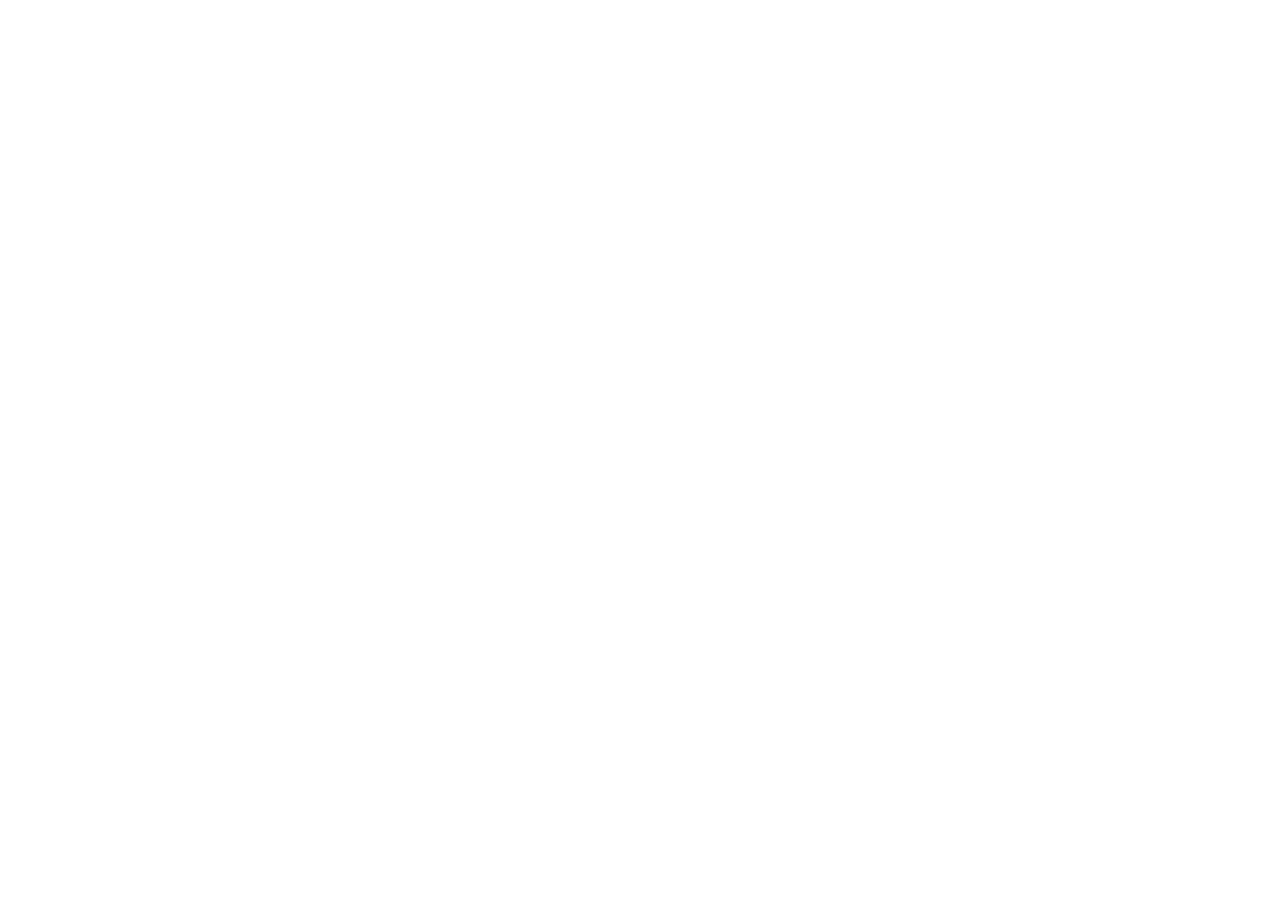
==== About.html @ 915fa4bb "First commit" ====
<!DOCTYPE html>
<html lang="en">

<head>
    <meta charset="UTF-8">
    <meta name="viewport" content="width=device-width, initial-scale=1.0">
    <meta http-equiv="X-UA-Compatible" content="ie=edge">
    <title>Cody's Portfolio</title>
    <link rel="stylesheet" href="./resources/css/style.css">
    <link rel="preconnect" href="https://fonts.googleapis.com">
    <link rel="preconnect" href="https://fonts.gstatic.com" crossorigin>
    <link href="https://fonts.googleapis.com/css2?family=Roboto+Mono:ital,wght@0,400;0,700;1,300&display=swap"
        rel="stylesheet">
</head>

<body>












    <script src="./resources/js/main.js"></script>
</body>

</html>
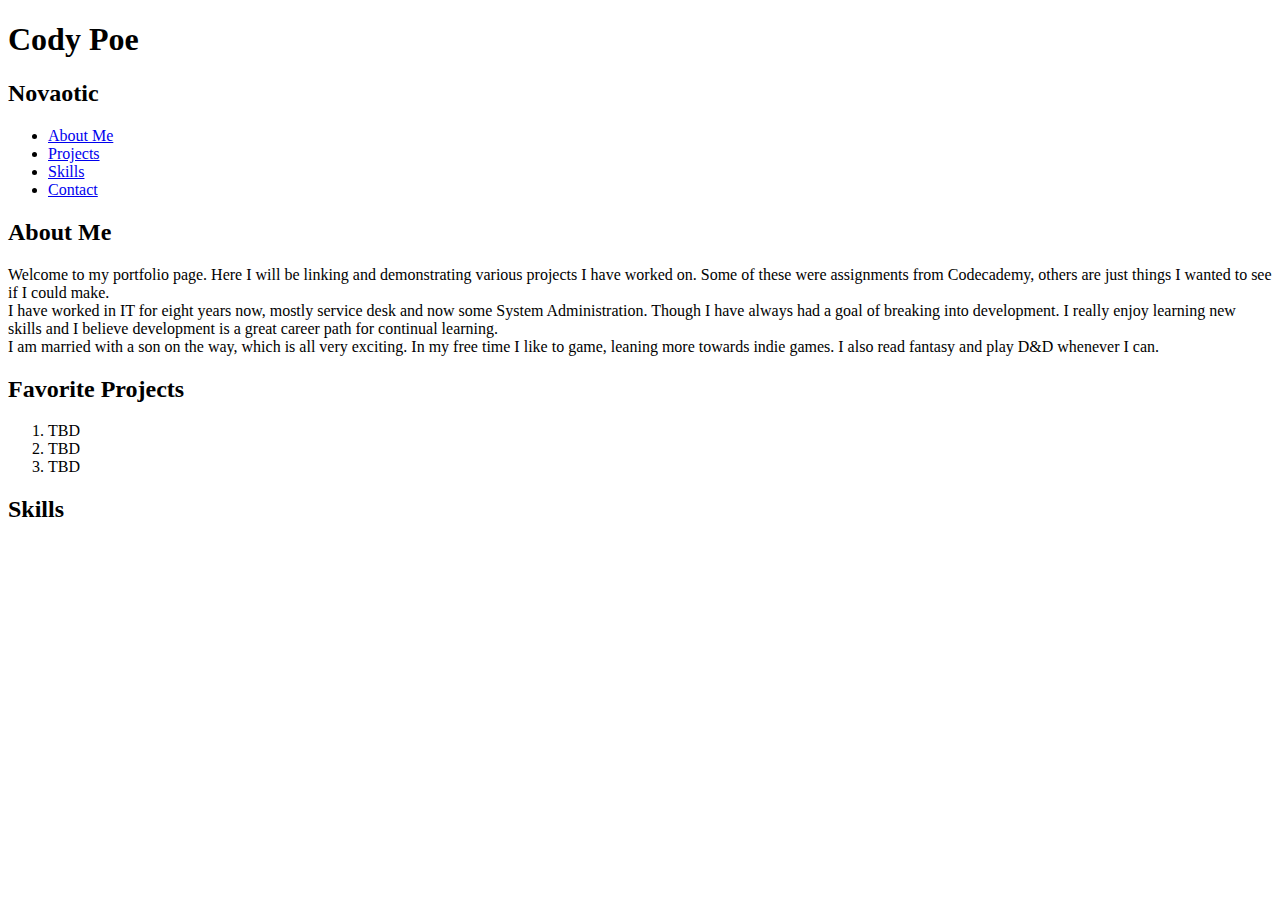
==== commit c12319f9: "Create basic HTML layout for home page." ====
--- a/About.html
+++ b/About.html
@@ -14,18 +14,53 @@
 </head>
 
 <body>
+    <header>
+        <h1>Cody Poe</h1>
+        <h2>Novaotic</h2>
 
+        <nav>
+            <ul>
+                <li><a href="#">About Me</a></li>
+                <li><a href="#">Projects</a></li>
+                <li><a href="#">Skills</a></li>
+                <li><a href="#">Contact</a></li>
+            </ul>
+        </nav>
+    </header>
 
+    <main>
+        <section class="aboutme">
+            <h2>About Me</h2>
+            <p>Welcome to my portfolio page. Here I will be linking and demonstrating various projects I have worked on.
+                Some of these were assignments from Codecademy, others are just things I wanted to see if I could make.
+                <br>
+                I have worked in IT for eight years now, mostly service desk and now some System Administration. Though
+                I have always had a goal of breaking into development. I really enjoy learning new skills and I believe
+                development is a great career path for continual learning.
+                <br>
+                I am married with a son on the way, which is all very exciting. In my free time I like to game, leaning
+                more towards indie games. I also read fantasy and play D&D whenever I can.
+            </p>
 
+            <!--Place self portrait here.-->
+        </section>
 
+        <section class="favorites">
+            <h2>Favorite Projects</h2>
+            <ol>
+                <li>TBD</li>
+                <li>TBD</li>
+                <li>TBD</li>
+            </ol>
+        </section>
 
+        <section class="skills">
+            <h2>Skills</h2>
 
-
-
-
-
-
-
+            <!--Place logos for various skills here-->
+        </section>
+    </main>
+    
     <script src="./resources/js/main.js"></script>
 </body>
 
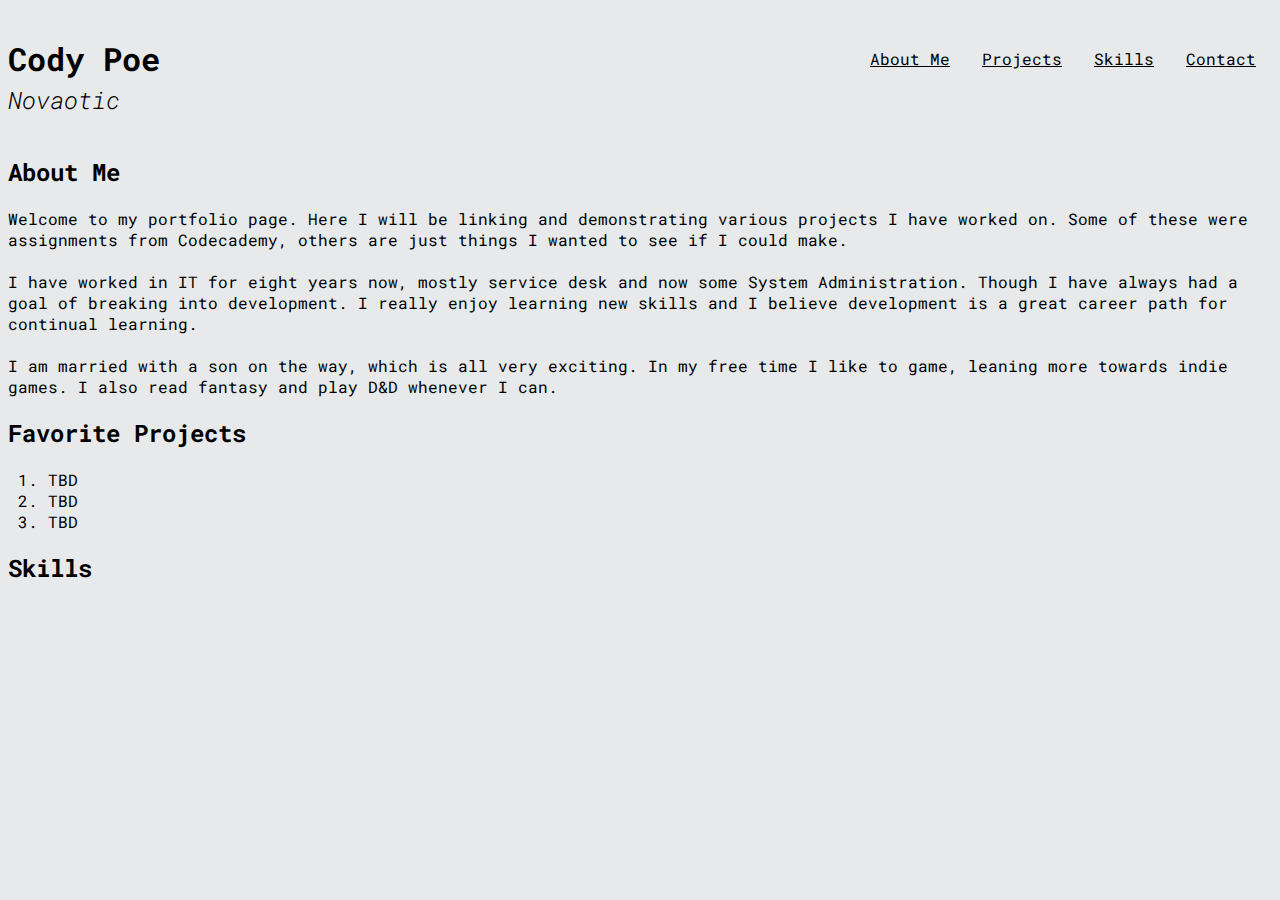
==== commit cce371b8: "Style the heading" ====
--- a/About.html
+++ b/About.html
@@ -15,9 +15,10 @@
 
 <body>
     <header>
-        <h1>Cody Poe</h1>
-        <h2>Novaotic</h2>
-
+        <div class="title">
+            <h1>Cody Poe</h1>
+            <h2>Novaotic</h2>
+        </div>
         <nav>
             <ul>
                 <li><a href="#">About Me</a></li>
@@ -33,11 +34,11 @@
             <h2>About Me</h2>
             <p>Welcome to my portfolio page. Here I will be linking and demonstrating various projects I have worked on.
                 Some of these were assignments from Codecademy, others are just things I wanted to see if I could make.
-                <br>
+                <br><br>
                 I have worked in IT for eight years now, mostly service desk and now some System Administration. Though
                 I have always had a goal of breaking into development. I really enjoy learning new skills and I believe
                 development is a great career path for continual learning.
-                <br>
+                <br><br>
                 I am married with a son on the way, which is all very exciting. In my free time I like to game, leaning
                 more towards indie games. I also read fantasy and play D&D whenever I can.
             </p>
@@ -60,7 +61,7 @@
             <!--Place logos for various skills here-->
         </section>
     </main>
-    
+
     <script src="./resources/js/main.js"></script>
 </body>
 
--- a/resources/css/style.css
+++ b/resources/css/style.css
@@ -0,0 +1,45 @@
+html {
+    background-color: #E8E9EA;
+    font-family: Roboto Mono, monospace;
+    font-size: 16px;
+    color: black;
+}
+
+/*Header styles*/
+
+header {
+    display: flex;
+    justify-content: space-between;
+    margin-top: 1rem;
+}
+
+.title {
+    display: flex;
+    flex-direction: column;
+}
+
+.title h1 {
+    margin-bottom: 2px;
+    font-size: 2rem;
+}
+
+.title h2 {
+    margin-top: 2px;
+    font-style: italic;
+    font-weight: 300;
+    font-size: 1.5rem;
+}
+
+header nav ul {
+    display: flex;
+    justify-content: end;
+}
+
+header nav ul li {
+    padding: 1rem;
+    list-style-type: none;
+}
+
+a {
+    color: black;
+}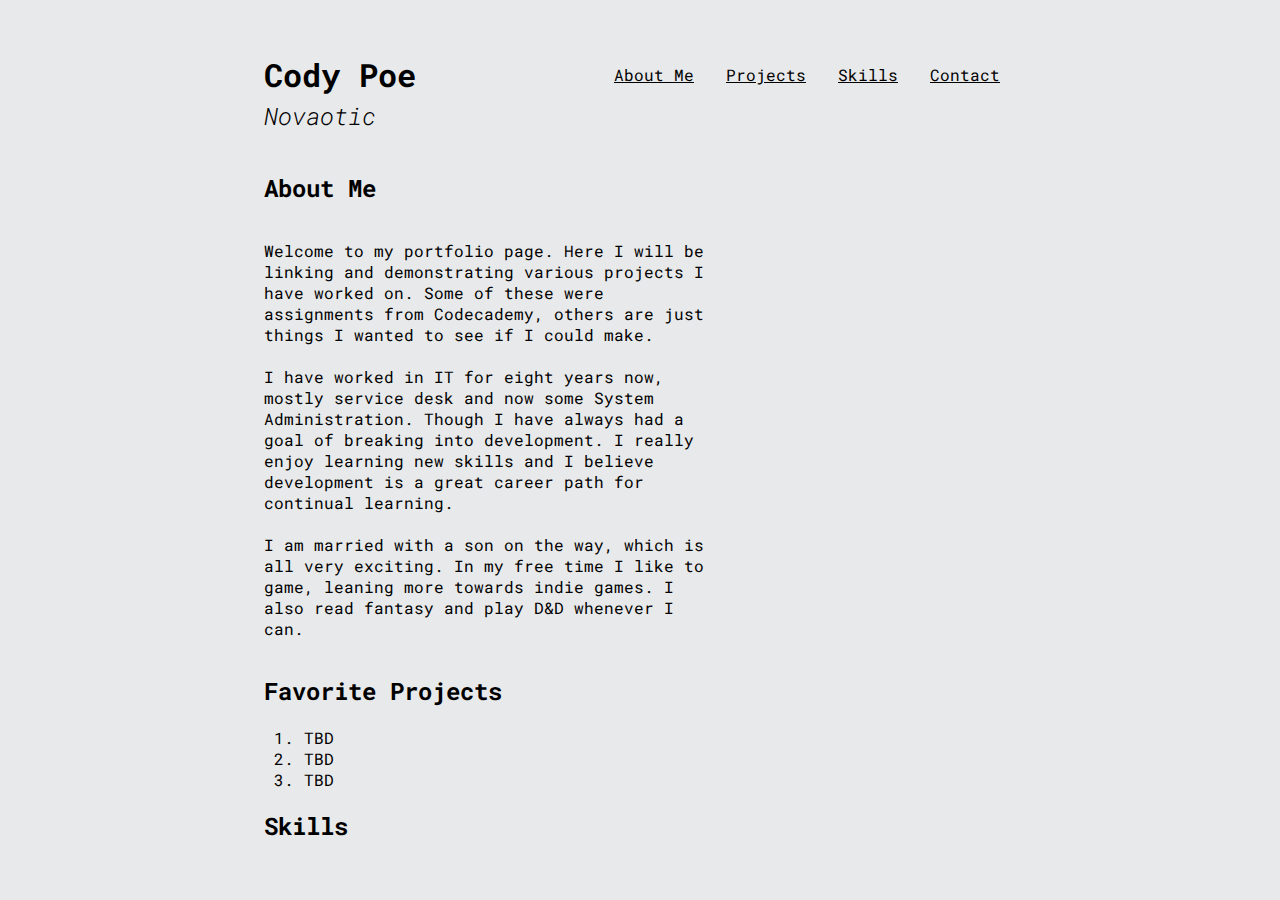
==== commit 771f05b4: "Begin body formatting" ====
--- a/About.html
+++ b/About.html
@@ -31,19 +31,28 @@
 
     <main>
         <section class="aboutme">
-            <h2>About Me</h2>
-            <p>Welcome to my portfolio page. Here I will be linking and demonstrating various projects I have worked on.
-                Some of these were assignments from Codecademy, others are just things I wanted to see if I could make.
-                <br><br>
-                I have worked in IT for eight years now, mostly service desk and now some System Administration. Though
-                I have always had a goal of breaking into development. I really enjoy learning new skills and I believe
-                development is a great career path for continual learning.
-                <br><br>
-                I am married with a son on the way, which is all very exciting. In my free time I like to game, leaning
-                more towards indie games. I also read fantasy and play D&D whenever I can.
-            </p>
+            <div class="aboutmecontainer">
+                <h2>About Me</h2>
+                <p>Welcome to my portfolio page. Here I will be linking and demonstrating various projects I have worked
+                    on.
+                    Some of these were assignments from Codecademy, others are just things I wanted to see if I could
+                    make.
+                    <br><br>
+                    I have worked in IT for eight years now, mostly service desk and now some System Administration.
+                    Though
+                    I have always had a goal of breaking into development. I really enjoy learning new skills and I
+                    believe
+                    development is a great career path for continual learning.
+                    <br><br>
+                    I am married with a son on the way, which is all very exciting. In my free time I like to game,
+                    leaning
+                    more towards indie games. I also read fantasy and play D&D whenever I can.
+                </p>
+            </div>
 
-            <!--Place self portrait here.-->
+            <div class="aboutmeimgcontainer">
+                <!--Place self portrait here.-->
+            </div>
         </section>
 
         <section class="favorites">
--- a/resources/css/style.css
+++ b/resources/css/style.css
@@ -3,6 +3,7 @@
     font-family: Roboto Mono, monospace;
     font-size: 16px;
     color: black;
+    margin: 1rem 20%;
 }
 
 /*Header styles*/
@@ -42,4 +43,24 @@
 
 a {
     color: black;
+}
+
+/*Screen size adjustments*/
+
+
+/*About Me Section*/
+
+.aboutme {
+    display: flex;
+}
+
+.aboutmecontainer {
+    display: flex;
+    flex-direction: column;
+    width: 60%;
+}
+
+.aboutmeimgcontainer {
+    display: flex;
+    width: 40%;
 }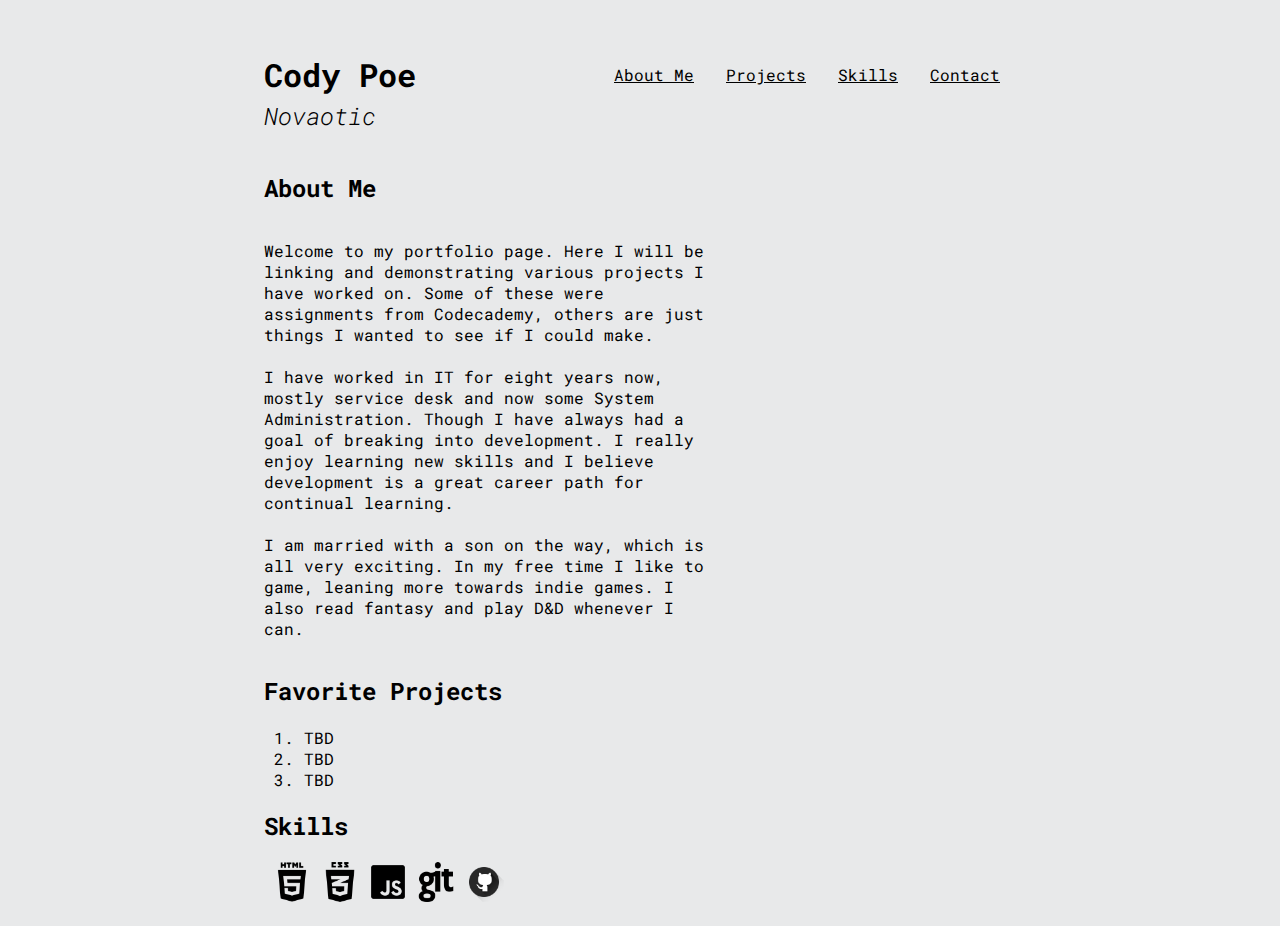
==== commit ee97fbf8: "Add skills icons" ====
--- a/About.html
+++ b/About.html
@@ -24,7 +24,7 @@
                 <li><a href="#">About Me</a></li>
                 <li><a href="#">Projects</a></li>
                 <li><a href="#">Skills</a></li>
-                <li><a href="#">Contact</a></li>
+                <li><a href="contact.html">Contact</a></li>
             </ul>
         </nav>
     </header>
@@ -57,7 +57,7 @@
 
         <section class="favorites">
             <h2>Favorite Projects</h2>
-            <ol>
+            <ol class="projects">
                 <li>TBD</li>
                 <li>TBD</li>
                 <li>TBD</li>
@@ -68,6 +68,13 @@
             <h2>Skills</h2>
 
             <!--Place logos for various skills here-->
+            <div class="skillscontainer">
+                <img src="./resources/media/social_html5_html_71.png">
+                <img src="./resources/media/css3-logo.png">
+                <img src="./resources/media/javascript-19.png">
+                <img src="./resources/media/git.png">
+                <img src="./resources/media/github_PNG85-3368572889.png">
+            </div>
         </section>
     </main>
 
--- a/resources/css/style.css
+++ b/resources/css/style.css
@@ -31,9 +31,13 @@
     font-size: 1.5rem;
 }
 
+header nav {
+    display: flex;
+
+}
+
 header nav ul {
     display: flex;
-    justify-content: end;
 }
 
 header nav ul li {
@@ -63,4 +67,26 @@
 .aboutmeimgcontainer {
     display: flex;
     width: 40%;
+}
+
+.skillscontainer {
+    display: flex;
+}
+
+.skillscontainer img {
+    height: 2.5rem;
+    width: 2.5rem;
+    padding-left: .5rem;
+}
+
+/*Contact Page*/
+
+.contacticons {
+    display: flex;
+}
+
+.contacticons img {
+    height: 2rem;
+    width: 2rem;
+    padding-left: .5rem;
 }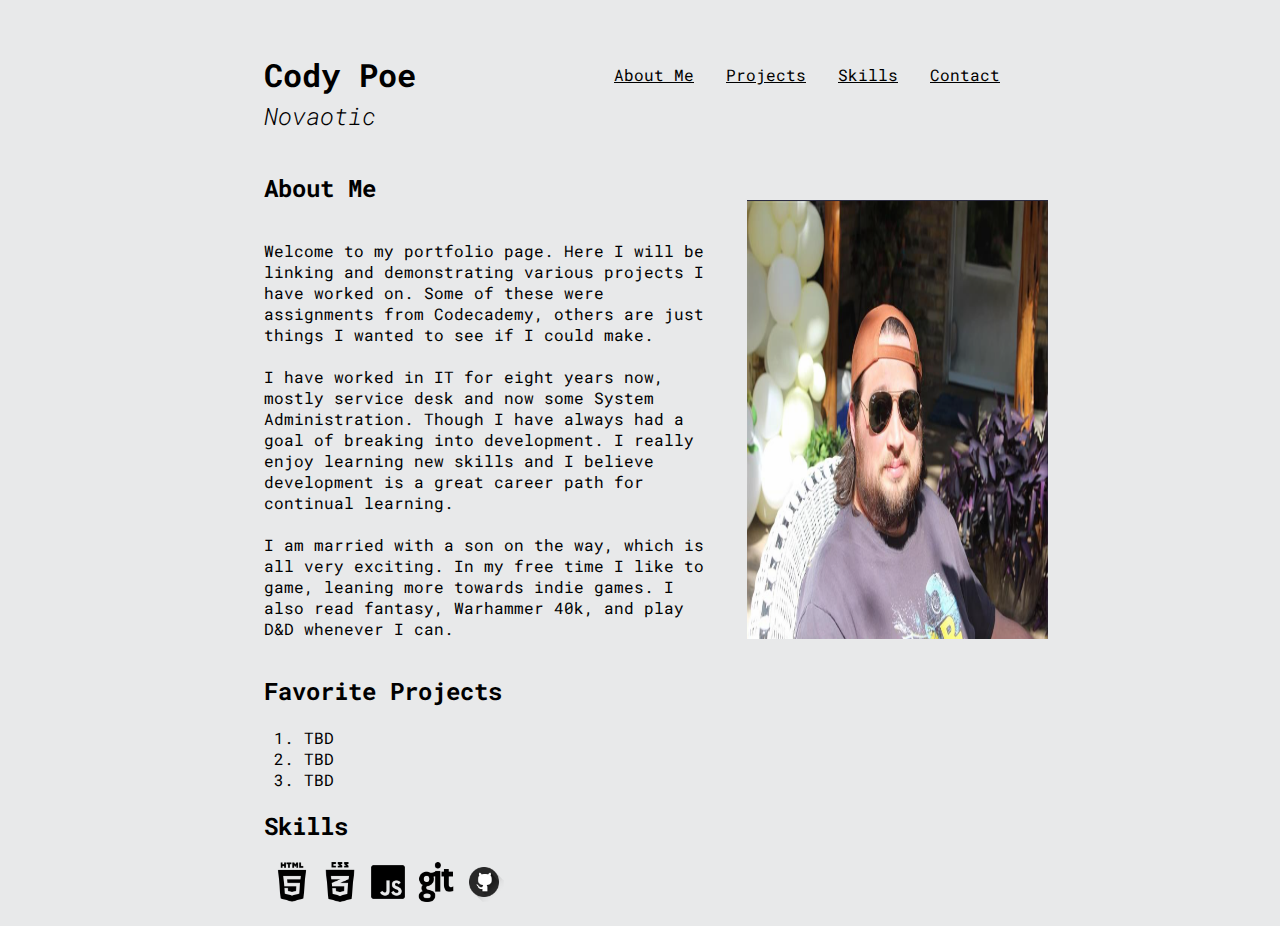
==== commit c2b3ca5c: "Insert self prtrait" ====
--- a/About.html
+++ b/About.html
@@ -46,12 +46,13 @@
                     <br><br>
                     I am married with a son on the way, which is all very exciting. In my free time I like to game,
                     leaning
-                    more towards indie games. I also read fantasy and play D&D whenever I can.
+                    more towards indie games. I also read fantasy, Warhammer 40k, and play D&D whenever I can.
                 </p>
             </div>
 
             <div class="aboutmeimgcontainer">
                 <!--Place self portrait here.-->
+                <img src="./resources/media/Screenshot 2023-12-13 112154.png" id="me">
             </div>
         </section>
 
--- a/resources/css/style.css
+++ b/resources/css/style.css
@@ -69,6 +69,11 @@
     width: 40%;
 }
 
+.aboutmeimgcontainer img {
+    width: 100%;
+    padding: 3rem 1.5rem 1rem 2rem;
+}
+
 .skillscontainer {
     display: flex;
 }
